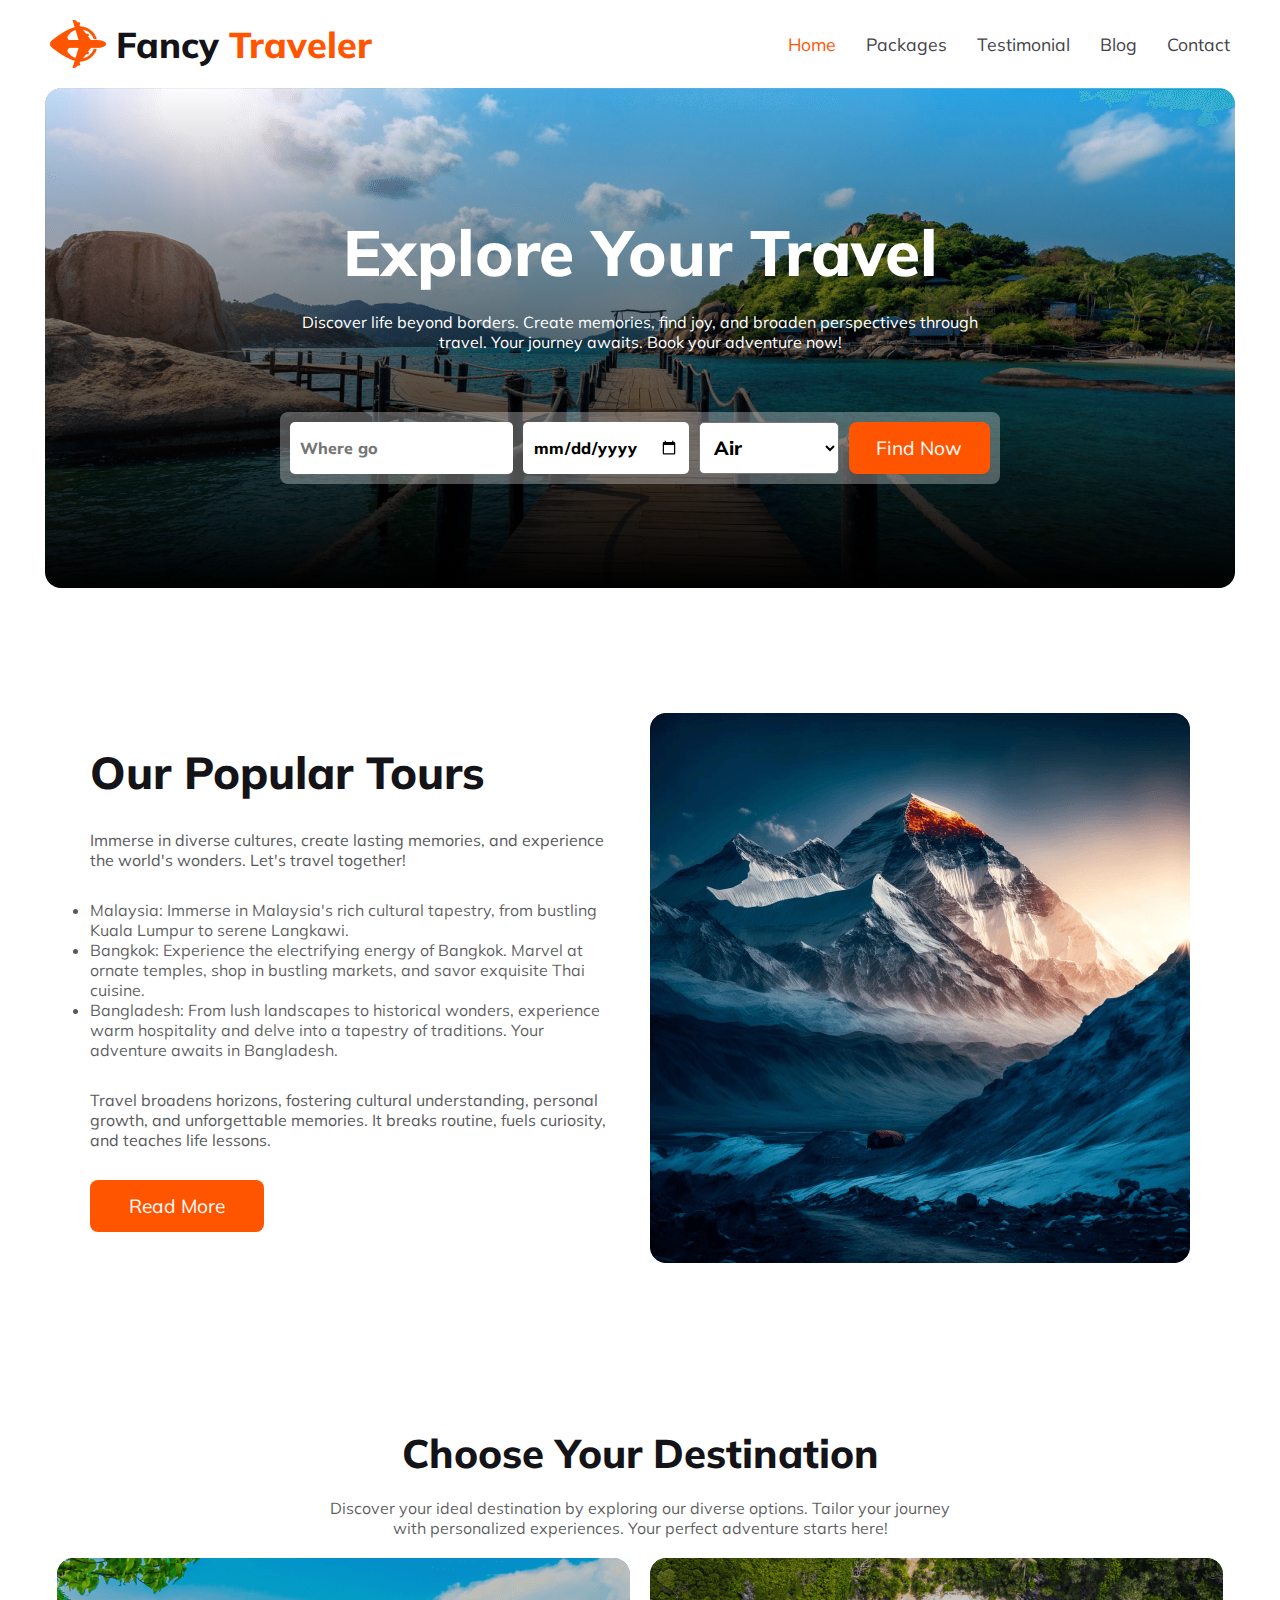
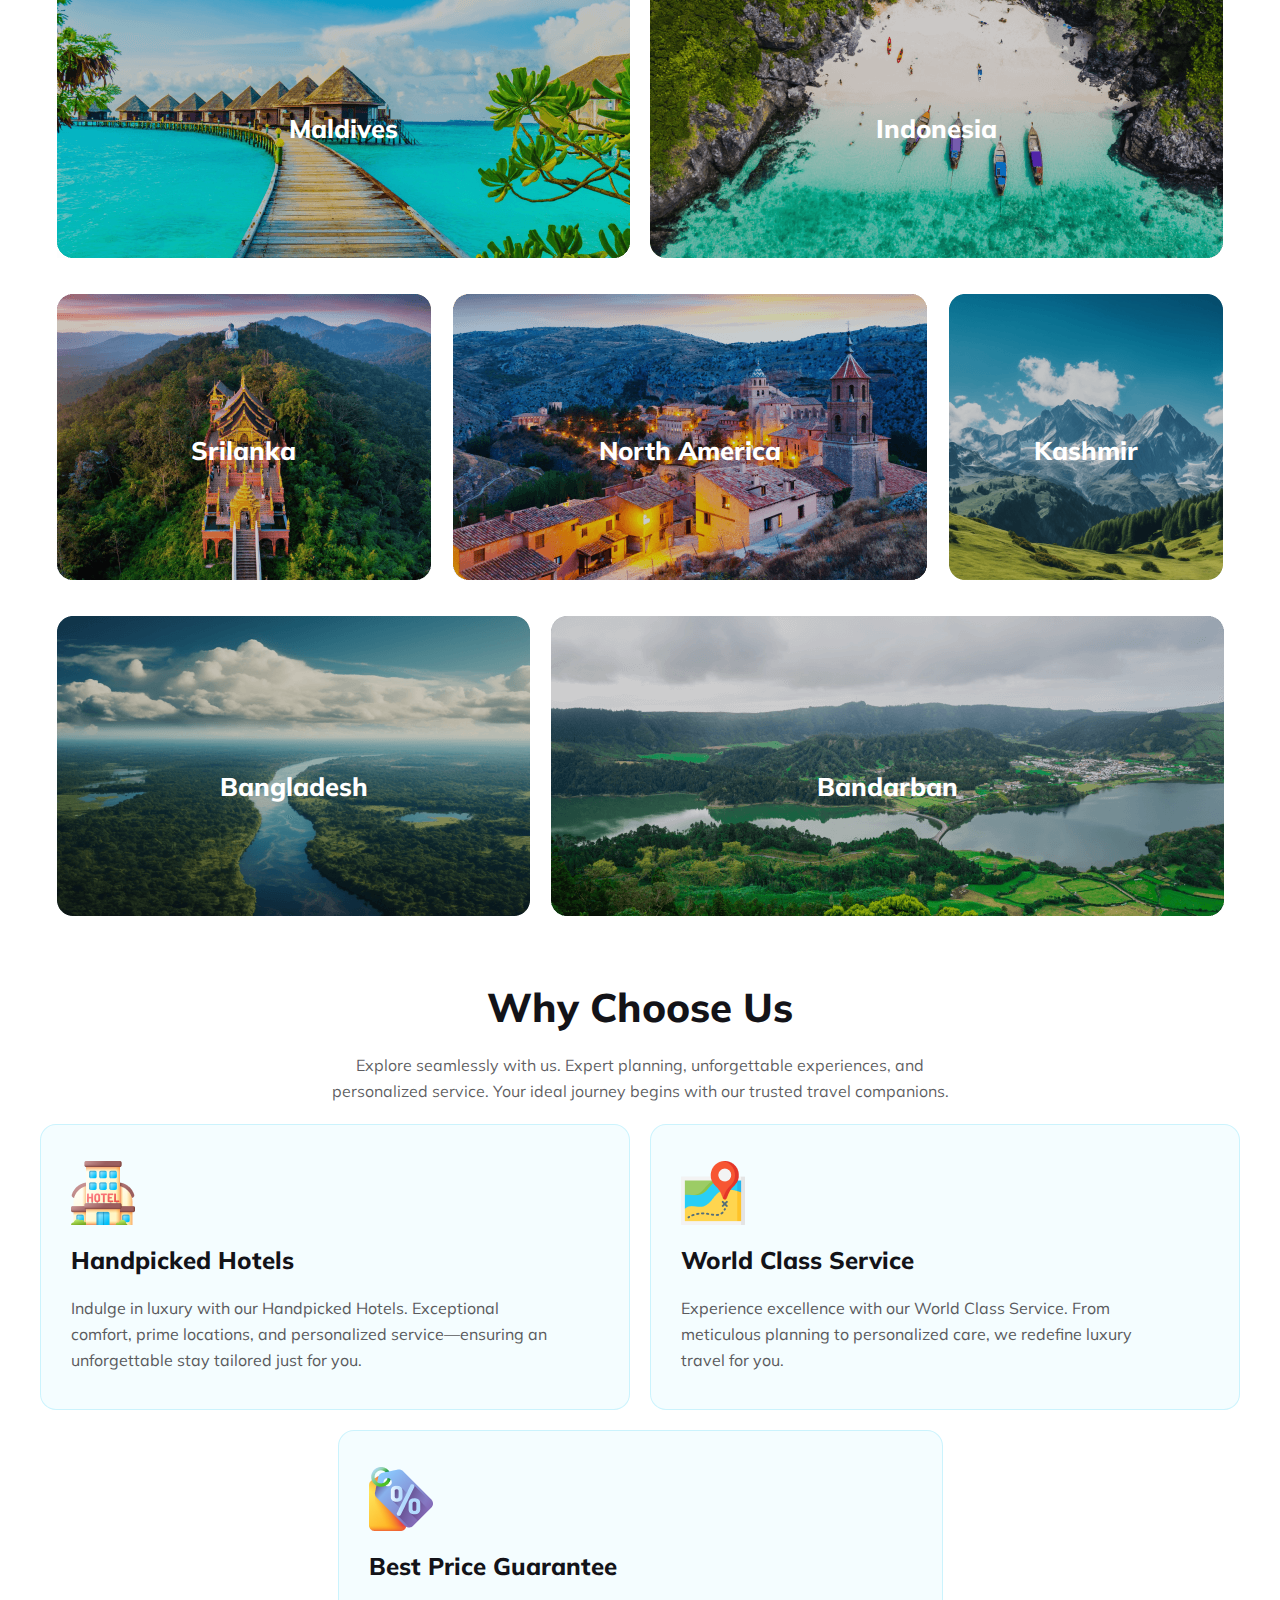
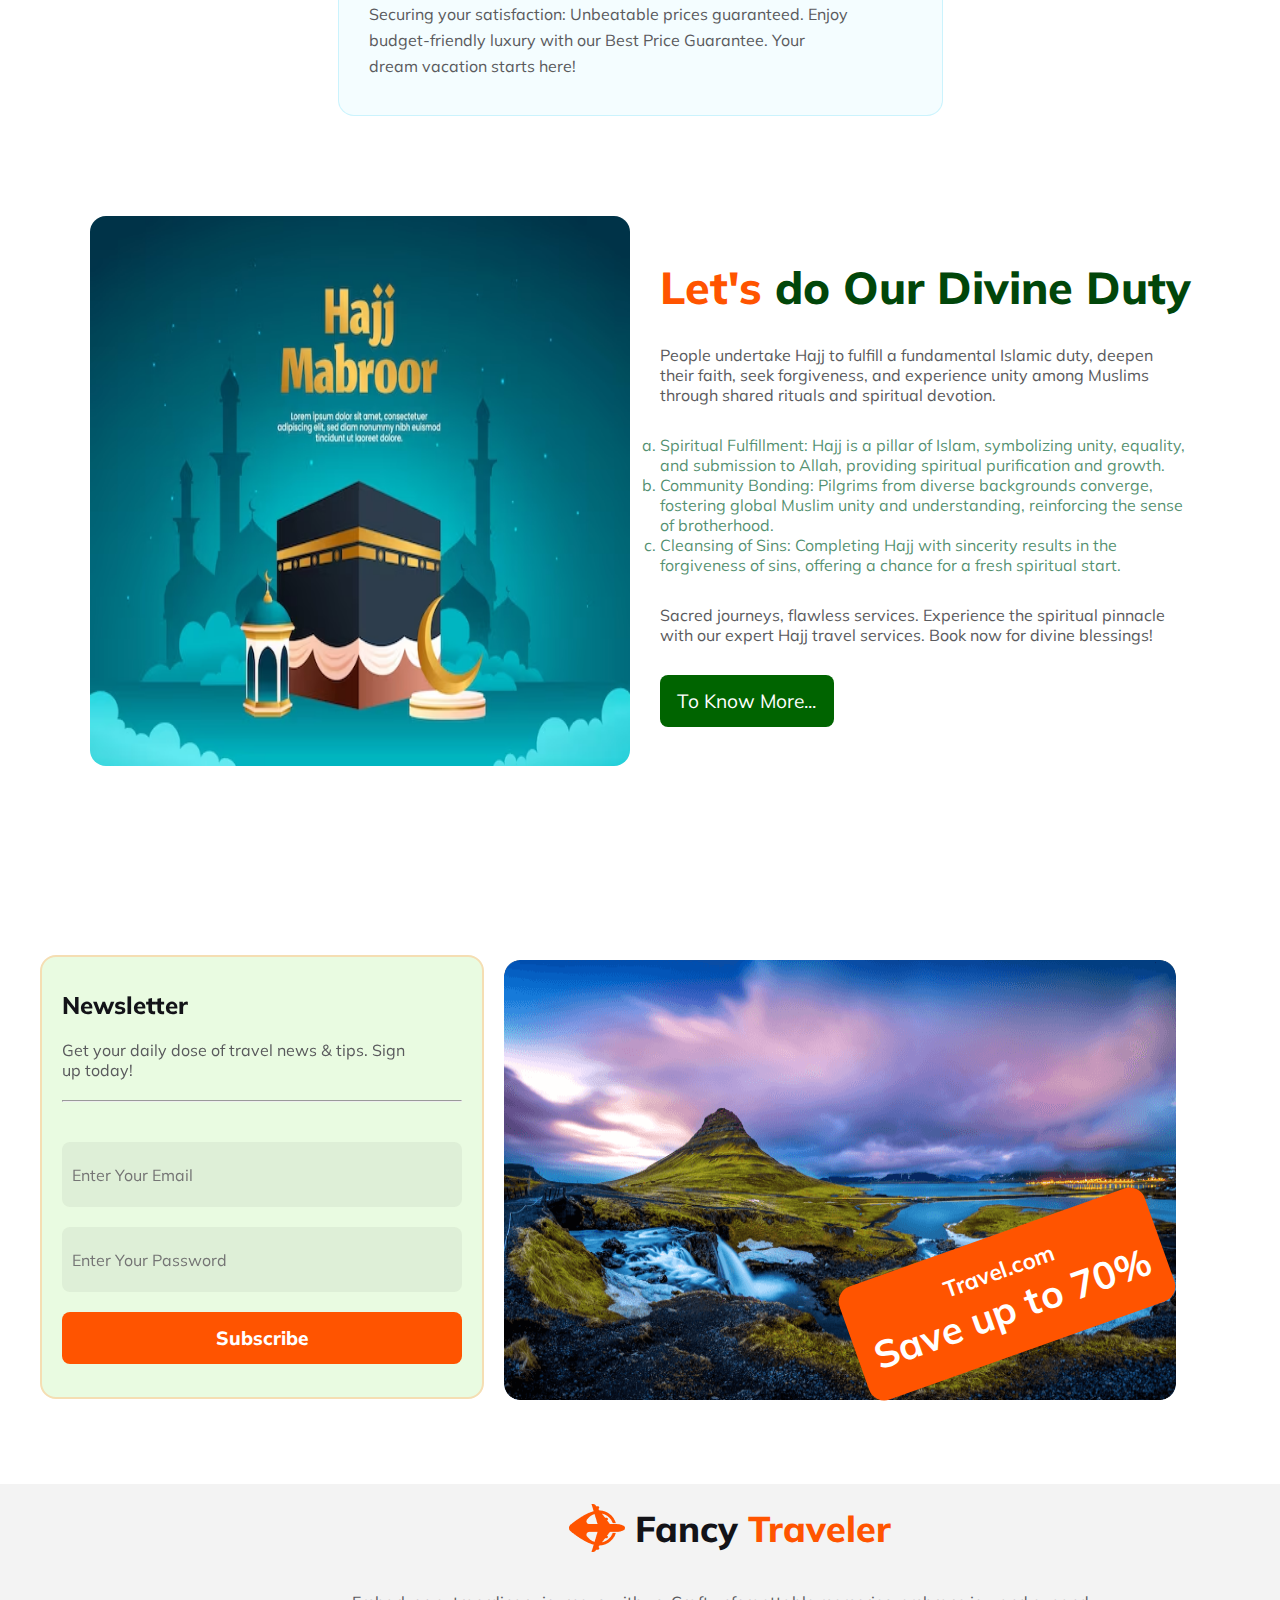
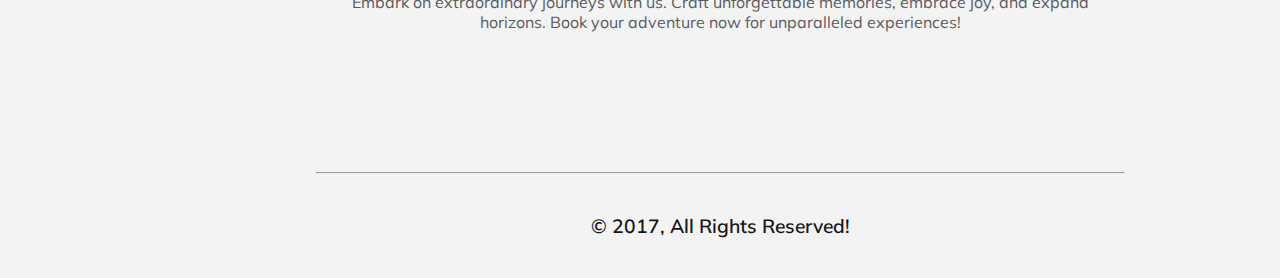
==== index.html @ 82f4ee10 "Final Error Solve commit" ====
<!DOCTYPE html>
<html lang="en">

<head>
    <meta charset="UTF-8">
    <meta name="viewport" content="width=device-width, initial-scale=1.0">
    <title>Fancy Traveler </title>
    <link rel="stylesheet" href="CSS/style.css">
    <link rel="stylesheet" href="CSS/responsive.css">
    <link rel="stylesheet" href="https://cdnjs.cloudflare.com/ajax/libs/font-awesome/6.5.1/css/all.min.css"
        integrity="sha512-DTOQO9RWCH3ppGqcWaEA1BIZOC6xxalwEsw9c2QQeAIftl+Vegovlnee1c9QX4TctnWMn13TZye+giMm8e2LwA=="
        crossorigin="anonymous" referrerpolicy="no-referrer" />
</head>

<body>
    <header class="heading">
        <!-- Navigation section 'Start Here' -->
        <nav class="nav-bar">
            <div class="nav-title">
                <img src="Images/travel-logo-nav.png" class="logo">
                <p class="nav-text">Fancy <span style="color:#FF5400 ;">Traveler</span></p>
            </div>
            <div class="nav-anchor">
                <a href="" style="color: #FF5400;">Home</a>
                <a href="">Packages</a>
                <a href="">Testimonial</a>
                <a href="">Blog</a>
                <a href="">Contact</a>
            </div>
        </nav>
        <!-- Navigation section 'End Here' -->

        <!-- Header Banner Section 'Start Here' -->

        <section class="header-banner">
            <div class="header-banner-text">
                <h1 class="banner-heading">
                    Explore Your Travel
                </h1>
                <p class="banner-dis">
                    Discover life beyond borders. Create memories, find joy, and broaden perspectives through travel.
                    Your
                    journey awaits. Book your adventure now!
                </p>
                <form action="" class="head-form">
                    <input type="text" placeholder="Where go">
                    <input type="date" placeholder="When">
                    <select aria-placeholder="Select Type" class="select">
                        <option value="Air">Air</option>
                        <option value="Metro"> Metro</option>
                        <option value="Bus">Bus</option>
                        <option value="Private Car">Private Car</option>
                        <option value="Bike">Bike</option>
                    </select>
                    <button class="btn-primary">
                        <i class="fa fa-magnifying-glass"></i>
                        Find Now
                    </button>
                </form>
            </div>
        </section>
    </header>
    <!-- Header Banner Section 'End Here' -->

    <!-- Main  Section 'Start Here' -->
    <main>
        <!-- Section 01 code 'Start Here' -->

        <section class="section1">
            <div class="sec1-text">
                <h1 class="sce1-heading">
                    Our Popular Tours
                </h1>
                <p class="sec1-p">
                    Immerse in diverse cultures, create lasting memories, and experience the world's wonders. Let's
                    travel together!
                </p>
                <ul class="sec1-ul">
                    <li>Malaysia:
                        Immerse in Malaysia's rich cultural tapestry, from bustling Kuala Lumpur to serene Langkawi.
                    </li>
                    <li>Bangkok:
                        Experience the electrifying energy of Bangkok. Marvel at ornate temples, shop in bustling
                        markets, and savor exquisite Thai cuisine. </li>
                    <li>Bangladesh:
                        From lush landscapes to historical wonders, experience warm hospitality and delve into a
                        tapestry of traditions. Your adventure awaits in Bangladesh.</li>
                </ul>
                <p class="sec1-p">
                    Travel broadens horizons, fostering cultural understanding, personal growth, and unforgettable
                    memories. It breaks routine, fuels curiosity, and teaches life lessons.
                </p>
                <button class="btn-primary btn-two">
                    Read More
                </button>

            </div>
            <div class="sce1-img">
                <img src="Images/popular-tours.png" alt="" class="hill">
            </div>
        </section>
        <!-- Section 01 code 'End Here' -->

        <!-- Section 02 Choose your Destination code 'Start Here' -->
<section class="sec2-container">
    <div class="sec2-text">
<h1 class="sec2-head">
    Choose Your Destination
</h1>
<p class="sec2-p">
    Discover your ideal destination by exploring our diverse options. Tailor your journey with personalized experiences. Your perfect adventure starts here!
</p>
    </div>
    <div class="sec2-img">
<div class="img-bg1">
        <img src="Images/Maldivs.png" alt="">
        <p class="p-text">
            Maldives
        </p>
</div>
<div class="img-bg2">
        <img src="Images/Indonasia.png" alt="">
        <p class="p-text">
            Indonesia
        </p>
</div>
<div class="img-bg3">
        <img src="Images/Srilanka.png" alt="">
        <p class="p-text">
            Srilanka
        </p>
</div>
<div class="img-bg4">
        <img src="Images/Nort-america.png" alt="">
        <p class="p-text">
            North America
        </p>
</div>
<div class="img-bg5">
        <img src="Images/Kasmir.png" alt="">
        <p class="p-text">
            Kashmir
        </p>
</div>
<div class="img-bg6">
        <img src="Images/Bangladesh.png" alt="">
        <p class="p-text">
            Bangladesh
        </p>
</div>
<div class="img-bg7">
        <img src="Images/Bandarban.png" alt="">
        <p class="p-text">
            Bandarban
        </p>
</div>
    </div>
</section>

        <!-- Section 03 code 'Start Here' -->
        <section class="ch-container">
            <div class="ch-head">
                <h1 class="ch-heading">Why Choose Us</h1>
                <p class="ch-dis">Explore seamlessly with us. Expert planning, unforgettable experiences, and
                    personalized service. Your ideal journey begins with our trusted travel companions.</p>
            </div>
            <div class="ch-div2">
                <div class="ch-serve">
                    <img src="Images/hotel1.png" class="ch-img">
                    <h1 class="ch-heading">
                        Handpicked Hotels
                    </h1>
                    <p class="ch-p">
                        Indulge in luxury with our Handpicked Hotels. Exceptional comfort, prime locations, and
                        personalized service—ensuring an unforgettable stay tailored just for you.
                    </p>
                </div>
                <div class="ch-serve">
                    <img src="Images/map1.png" class="ch-img">
                    <h1 class="ch-heading">
                        World Class Service
                    </h1>
                    <p class="ch-p">
                        Experience excellence with our World Class Service. From meticulous planning to personalized
                        care, we redefine luxury travel for you.
                    </p>
                </div>
            </div>
            <div class="ch-div3">
                <div class="ch-serve">
                    <img src="Images/price-tag1.png" class="ch-img">
                    <h1 class="ch-heading">
                        Best Price Guarantee
                    </h1>
                    <p class="ch-p">
                        Securing your satisfaction: Unbeatable prices guaranteed. Enjoy budget-friendly luxury with our
                        Best Price Guarantee. Your dream vacation starts here!
                    </p>
                </div>
            </div>
        </section>
        <!-- Section 03 code 'End Here' -->

        <!-- Section My Own think code 'Start Here' -->
        <section class="section-haj">
            <div class="sce-haj-img">
                <img src="Images/hajj.avif" alt="" class="haj">
            </div>
            <div class="sec-haj-text">
                <h1 class="sce-haj-heading">
                    <Span style="color: #FF5400;">
                        Let's</Span>
                    do Our Divine Duty
                </h1>
                <p class="sec-haj-p">
                    People undertake Hajj to fulfill a fundamental Islamic duty, deepen their faith, seek forgiveness,
                    and experience unity among Muslims through shared rituals and spiritual devotion.
                </p>
                <ol class="sec-haj-ul" type="a">
                    <li>Spiritual Fulfillment: Hajj is a pillar of Islam, symbolizing unity, equality, and submission to
                        Allah, providing spiritual purification and growth.</li>
                    <li>Community Bonding: Pilgrims from diverse backgrounds converge, fostering global Muslim unity and
                        understanding, reinforcing the sense of brotherhood.</li>
                    <li> Cleansing of Sins: Completing Hajj with sincerity results in the forgiveness of sins, offering
                        a chance for a fresh spiritual start.</li>
                </ol>
                <p class="sec-haj-p">
                    Sacred journeys, flawless services. Experience the spiritual pinnacle with our expert Hajj travel
                    services. Book now for divine blessings!
                </p>
                <button class="btn-primary btn-haj">
                    To Know More...
                </button>
            </div>
        </section>
        <!-- Section My Own think 'End Here' -->

        <!-- Section 04-"Newsletter section" code 'Start Here' -->
        <section class="newsletter">
            <div class="news-text">
                <h1 class="nletter-heading">
                    Newsletter
                </h1>
                <p class="nletter-p">
                    Get your daily dose of travel news & tips. Sign up today!
                </p>
                <hr style="color: blueviolet;">
                <form action="" class="nl-form">
                    <input type="email" required placeholder="Enter Your Email">
                    <input type="password" required placeholder="Enter Your Password">
                    <button class="btn-primary btn-nl">
                        Subscribe
                    </button>
                </form>
            </div>
            <div class="news-img">
                <img src="Images/newslaetter-photo.png" class="img-news">
                <button class="btn-primary btn-img">
                    <h3>Travel.com</h3>
                    <h1>Save up to 70%</h1>
                </button>
            </div>
        </section>
        <!-- Section 04-"Newsletter section" code 'End Here' -->
    </main>

    <!-- Section 05-"Footer section" code 'Start Here' -->
    <footer class="foot-container">
        
        <div class="nav-title ft-nav">
            <img src="Images/travel-logo-nav.png" class="logo">
            <p class="nav-text">Fancy <span style="color:#FF5400 ;">Traveler</span></p>
        </div>
        <p class="f-text">
            Embark on extraordinary journeys with us. Craft unforgettable memories, embrace joy, and expand horizons.
            Book your adventure now for unparalleled experiences!
        </p>
        <div class="f-icon">
            <i class="fa-brands fa-twitter" style="color: black;"></i>
            <i class="fa-brands fa-square-facebook" style="color: rgb(69, 130, 243);"></i>

            <i class="fa-brands fa-square-instagram" style="color: rgb(253, 16, 253);"></i>
            <i class="fa-brands fa-github"></i>
        </div>
        <hr>
        <p class="copyright">&copy; 2017, All Rights Reserved!</p>
    </footer>
        <!-- Footer Section code 'End Here' -->
</body>
</html>
---- CSS/style.css ----
@import url("https://fonts.googleapis.com/css2?family=Mulish:ital,wght@0,200;0,300;0,400;0,500;0,600;0,700;0,800;0,900;1,300;1,400;1,600;1,700;1,800&display=swap");

/* Universal style uses */
* {
    font-family: "Mulish", sans-serif;
    margin: 0;
    padding: 0;
}

/* Nav section style start here */

.nav-bar {
    /* border: 2px solid; */
    width: 1220px;
    display: flex;
    justify-content: space-between;
    margin: 20px auto;
}

.nav-title {
    display: flex;
    align-items: center;
    gap: 10px;
    padding-left: 20px;
    color: #131318;
    font-size: 36px;
    font-weight: 800;
}

.nav-anchor a {
    text-decoration: none;
    color: var(--Dark-02, #424247);
    text-align: center;
    font-size: 1.1rem;
    font-weight: 400;
}

.nav-anchor {
    padding-right: 20px;
    display: flex;
    align-items: center;
    gap: 30px;
}

/* Header Banner style start here */

.header-banner {
    /* border: 2px solid; */
    margin: 0 auto;
    width: 100%;
    width: 1190px;
    height: 500px;
    background-image: linear-gradient(to top, black, transparent), url('../Images/header-banner.png');
    background-repeat: no-repeat;
    background-repeat: cover;
    border-radius: 16px;
    display: flex;
    flex-direction: column;
    justify-content: center;
    /* align-content: center; */
    text-align: center;
}

.banner-heading {
    color: #FFF;
    font-size: 4rem;
    font-weight: 800;
    margin: 20px auto;
}

.banner-dis {
    width: 676px;
    color: #FFF;
    /* text-align: center; */
    font-size: 1rem;
    font-weight: 400;
    margin: 20px auto 60px auto;
}

.head-form {
    width: 700px;
    margin: 0 auto;
    padding: 10px;
    display: flex;
    justify-content: center;
    border-radius: 8px;
    background: rgba(255, 255, 255, 0.30);
}

.head-form input {
    margin-right: 10px;
    padding: 10px;
    border: none;
    border-radius: 5px;
    font-size: 1rem;
    font-weight: 800;
}

.select {
    width: 174px;
    height: 52px;
    border-radius: 5px;
    background: #FFF;
    margin-right: 10px;
    font-size: 1.2rem;
    font-weight: 800;
    padding-left: 10px;
}

.btn-primary {
    color: #FFF;
    width: 174px;
    height: 52px;
    border: none;
    border-radius: 8px;
    background: #FF5400;
    padding: 10px;
    font-size: 1.2rem;
    transition: transform(s);
}

.btn-primary:hover {
    transform: translateY(-20px) scale(1.2);
    z-index: 1.2;
}

/* Section 1 style start here */
.section1 {
    margin: 100px auto;
    width: 1200px;
    height: 600px;
    display: flex;
    justify-content: center;
    align-items: center;
    gap: 30px;
}

.sce1-heading {
    color: #131318;
    text-align: left;
    font-size: 2.8rem;
    font-weight: 800;
    margin-bottom: 30px;
}

.sec1-p {
    width: 530px;
    color: #5A5A5D;
    font-size: 1rem;
    font-weight: 400;
    margin: 30px 0;
}

.sec1-text>ul>li {
    width: 525px;
    color: rgba(19, 19, 24, 0.70);
    font-size: 1rem;
    font-weight: 400;
    margin-bottom: 30px 0px;
}

.sce1-img {
    max-width: 50%;
    width: 540px;
    height: 550px;
    border-radius: 16px;
}

/* Section two style start here */
.sec2-container {
    margin: 30px auto;
    width: 1200px;
    /* height: 1200px; */
    display: flex;
    flex-direction: column;
    text-align: center;
    align-items: center;
}

.sec2-text {
    text-align: center;
    margin: 20px auto;
}

.sec2-text .sec2-head {
    color: #131318;
    /* text-align: center; */
    font-size: 2.5rem;
    font-weight: 800;
    margin: 20px auto;
}

.sec2-text .sec2-p {
    width: 643px;
    color: rgba(19, 19, 24, 0.70);
    font-size: 1rem;
    font-weight: 400;
}

/* grid application */
.img-bg1 {
    border-radius: 16px;
    grid-area: md;
}

.img-bg2 {
    border-radius: 16px;
    grid-area: in;
}

.img-bg3 {
    border-radius: 16px;
    grid-area: sk;
}

.img-bg4 {
    border-radius: 16px;
    grid-area: nam;
}

.img-bg5 {
    border-radius: 16px;
    grid-area: kmir;
}

.img-bg6 {
    border-radius: 16px;
    grid-area: bd;
}

.img-bg7 {
    border-radius: 16px;
    grid-area: bbon;
}

.sec2-img {
    display: grid;
    gap: 0px 20px;
    grid-template-areas:
        "md md md md md md in in in in in in"
        "sk sk sk sk nam nam nam nam nam kmir kmir kmir"
        "bd bd bd bd bd bbon bbon bbon bbon bbon bbon bbon"
    ;
}

.p-text {
    color: #FFF;
    font-size: 1.6rem;
    font-weight: 800;
    position: relative;
    top: -150px;
}

/* Section 3 style start here */

.ch-container {
    /* border: 2px solid; */
    width: 1200px;
    margin: 10px auto;
    display: block;
    /* text-align: center; */
}

.ch-head {
    text-align: center;
}

.ch-head .ch-heading {
    color: #131318;
    font-size: 2.5rem;
    font-weight: 800;
}

.ch-head .ch-dis {
    /* border: 1px solid; */
    margin: 20px auto;
    width: 643px;
    color: rgba(19, 19, 24, 0.70);
    font-size: 1rem;
    font-weight: 400;
    line-height: 26px;
    /* 162.5% */
}

.ch-serve {
    width: 573px;
    height: 284px;
    border-radius: 16px;
    border: 1px solid rgba(41, 206, 246, 0.20);
    background: rgba(41, 206, 246, 0.05);
    display: flex;
    flex-direction: column;
    justify-content: center;
    padding-left: 30px;
}

/* box design */
.ch-img {
    width: 64px;
    height: 64px;
    /* padding-left: 20px; */
    margin-bottom: 20px;
}

.ch-heading {
    color: #131318;
    font-size: 1.5rem;
    font-weight: 800;
    /* padding-left: 20px; */
    margin-bottom: 20px;
}

.ch-p {
    width: 486px;
    color: #5A5A5D;
    font-size: 1rem;
    font-weight: 400;
    line-height: 26px;
    /* 162.5% */
    /* padding-left: 20px; */
}

.ch-div2 {
    display: flex;
    justify-content: space-evenly;
    gap: 20px;
}

.ch-div3 {
    display: flex;
    justify-content: center;
    margin-top: 20px;
}

/* Section Hajj style Start here*/

.section-haj {
    margin: 100px auto;
    width: 1200px;
    display: flex;
    justify-content: center;
    align-items: center;
    gap: 30px;
}

.sce-haj-heading {
    color: #01460a;
    text-align: left;
    font-size: 2.8rem;
    font-weight: 800;
    margin-bottom: 30px;
}

.sec-haj-p {
    width: 530px;
    color: #5A5A5D;
    font-size: 1rem;
    font-weight: 400;
    margin: 30px 0;
}

.sec-haj-text>ol>li {
    width: 525px;
    color: rgba(5, 95, 50, 0.7);
    font-size: 1rem;
    font-weight: 400;
    margin-bottom: 30px 0px;
}

.sce-haj-img .haj {
    max-width: 100%;
    width: 540px;
    height: 550px;
    border-radius: 16px;
}

.btn-haj {
    background-color: darkgreen;
}

/* Newsletter Section style start here */

.newsletter {
    /* border: 2px solid; */
    width: 1200px;
    margin: 0 auto;
    display: flex;
    justify-content: center;
    align-items: center;
    gap: 20px;
}

.news-text {
    width: 500px;
    height: 400px;
    display: flex;
    flex-direction: column;
    justify-content: center;
    border-radius: 16px;
    border: 2px solid wheat;
    background: rgba(227, 250, 217, 0.8);
    backdrop-filter: blur(2.5px);
    gap: 20px;
    padding: 20px;
}

.nletter-heading {
    color: #131318;
    font-size: 1.5rem;
    font-weight: 800;
}

.nletter-p {
    width: 350px;
    color: #5A5A5D;
    font-size: 1rem;
    font-weight: 400;
}

.nl-form input {
    display: flex;
    flex-direction: column;
    width: 380px;
    height: 45px;
    border: none;
    border-radius: 8px;
    background: rgba(19, 19, 24, 0.05);
    font-size: 1rem;
    padding: 10px;
    margin-top: 20px;
}

.btn-nl {
    margin-top: 20px;
    width: 400px;
    height: 52px;
    border-radius: 8px;
    background: #FF5400;
    font-weight: 800;
}

.img-news {
    width: 672px;
    height: 440px;
    border-radius: 16px;
    margin-top: 50px;
    position: relative;
    top: 40px;
}

.btn-img {
    width: 324px;
    height: 120px;
    color: #FFF;
    font-style: normal;
    font-weight: 800;
    border-radius: 16px;
    transform: rotate(-19.628deg);
    position: relative;
    left: 341px;
    bottom: 130px;
}

/* Footer section style start here */

.foot-container {
    width: 1440px;
    /* height: 502px; */
    background: rgba(19, 19, 24, 0.05);
    margin: 0 auto;
    /* display: flex;
    flex-direction: column;
    justify-content: center;
    align-items: center; */
    display: grid;
    justify-content: center;
    align-content: center;
}

.ft-nav {
    margin: 20px auto;
}

.f-text {
    width: 769px;
    color: #5A5A5D;
    text-align: center;
    font-size: 1rem;
    font-weight: 400;
    margin: 20px;
}

.f-icon {
    margin: 40px auto;
    width: 200px;
    height: 40px;
    display: flex;
    gap: 20px;
    /* justify-content: center; */
}

.f-icon>i {
    width: 100px;
    height: 100px;
    cursor: pointer;
}

.copyright {
    margin: 40px auto;
    color: #131318;
    font-size: 1.2rem;
    font-weight: 600;
}
---- CSS/responsive.css ----
/* Nav bar responsive for Mobile Device */

@media screen and (max-width: 600px) {
    .nav-bar {
        width: 90%;
        flex-direction: column;
        align-items: center;
        gap: 10px;
    }

    .nav-anchor {
        display: grid;
        grid-template-columns: repeat(3, 1fr);
    }
}

@media screen and (max-width: 600px) {
    .header-banner {
        width: 90%;
        flex-direction: column;
    }

    .banner-heading {
        font-size: 2rem;
        font-weight: 800;
        margin: 20px auto;
    }

    .banner-dis {
        width: 350px;
    }

    .head-form {
        max-width: 80%;
        flex-direction: column;
        justify-content: space-evenly;
        align-items: center;
    }

    .select {
        width: 268px;
        height: 38px;
        margin-bottom: 20px;

    }

    .head-form input {
        width: 80%;
        margin-bottom: 20px;
    }

    .btn-primary {
        width: 268px;
        height: 50px;
        margin-left: -10px;
    }
}

@media screen and (max-width: 600px) {
    .section1 {
        width: 80%;
        height: 100%;
        flex-direction: column;
        justify-content: center;
        align-items: center;
        gap: 30px;
        margin-bottom: -110px;
    }

    .sce1-heading {
        text-align: left;
        font-size: 1.8rem;
    }

    .sec1-p {
        width: 350px;
    }

    .sec1-text>ul>li {
        width: 350px;
    }

    .sce1-img img {
        position: relative;
        left: -90px;
        width: 350px;
        height: 350px;
        margin: 0px auto;
    }

    .btn-two {
        width: 150px;
        height: 50px;
        margin-left: 10px;
    }
}

/* Grid section (2) mobile responsive */

@media screen and (max-width: 600px) {
    .sec2-container {
        width: 100%;
        text-align: center;
        margin-top: -150px; 
    }

    .sec2-text .sec2-head {
        font-size: 1.5rem;
        font-weight: 800;
        margin: 20px auto;
        text-align: center;
    }

    .sec2-text .sec2-p {
        width: 310px;
    }

    .sec2-img {
        gap: 10px;
        grid-template-areas:
            "md"
            "in"
            "sk"
            "nam"
            "kmir"
            "bd"
            "bbon"
        ;
    }

    .sec2-img img {
        width: 335px;
        height: 176px;
    }
    .p-text {
        top: -110px;
    }

}



/* choose section (3) mobile responsive */

@media screen and (max-width: 600px) {

    .ch-container {
        margin-top: 0;
        width: 90%;
        /* margin-bottom: 130px; */
    }

    .ch-heading {
        font-size: 1.5rem;
    }

    .ch-head .ch-dis {
        width: 350px;
    }

    .ch-serve {
        width: 335px;
        height: 289px;
    }

    .ch-p {
        width: 300px;
    }

    .ch-div2 {
        flex-direction: column;
        margin-left: 10px;
    }
}

/* Hajj section mobile view style */

@media screen and (max-width: 600px) {
    .section-haj {
        width: 100%;
        flex-direction: column;
    }

    .sce-haj-img .haj {
        width: 335px;
        height: 342px;
        border-radius: 16px;
    }

    .sce-haj-heading {
        font-size: 1.5rem;
    }

    .sec-haj-p {
        width: 350px;
        color: #5A5A5D;
        font-size: 1rem;
        font-weight: 400;
        margin: 30px 0;
    }

    .sec-haj-text>ol>li {
        width: 325px;
        margin-bottom: 30px 0px;
    }

    .btn-haj {
        width: 255px;
        height: 52px;
        margin-left: 40px;
    }
}

/* Newsletter section Mobile Responsive */

@media screen and (max-width: 600px) {
    .newsletter {
        width: 90%;
        flex-direction: column;
        margin-top: -100px;
    }

    .news-text {
        margin-top: 80px;
        width: 90%;
    }

    .nl-form input {
        width: 288px;
        height: 52px;
        margin: 16px auto;
    }

    .btn-nl {
        width: 300px;
        height: 60px;
        margin-left: 22px;
    }

    .img-news {
        width: 100%;
        margin: 0px;
    }

    .btn-img {
        width: 284px;
        height: 100px;
        position: relative;
        left: 110px;
        bottom: 105px;
    }
}

/* footer responsive layout style */

@media screen and (max-width: 600px) {
    .foot-container {
        width: 100%;
    }

    .f-text {
        width: 300px;
    }
}
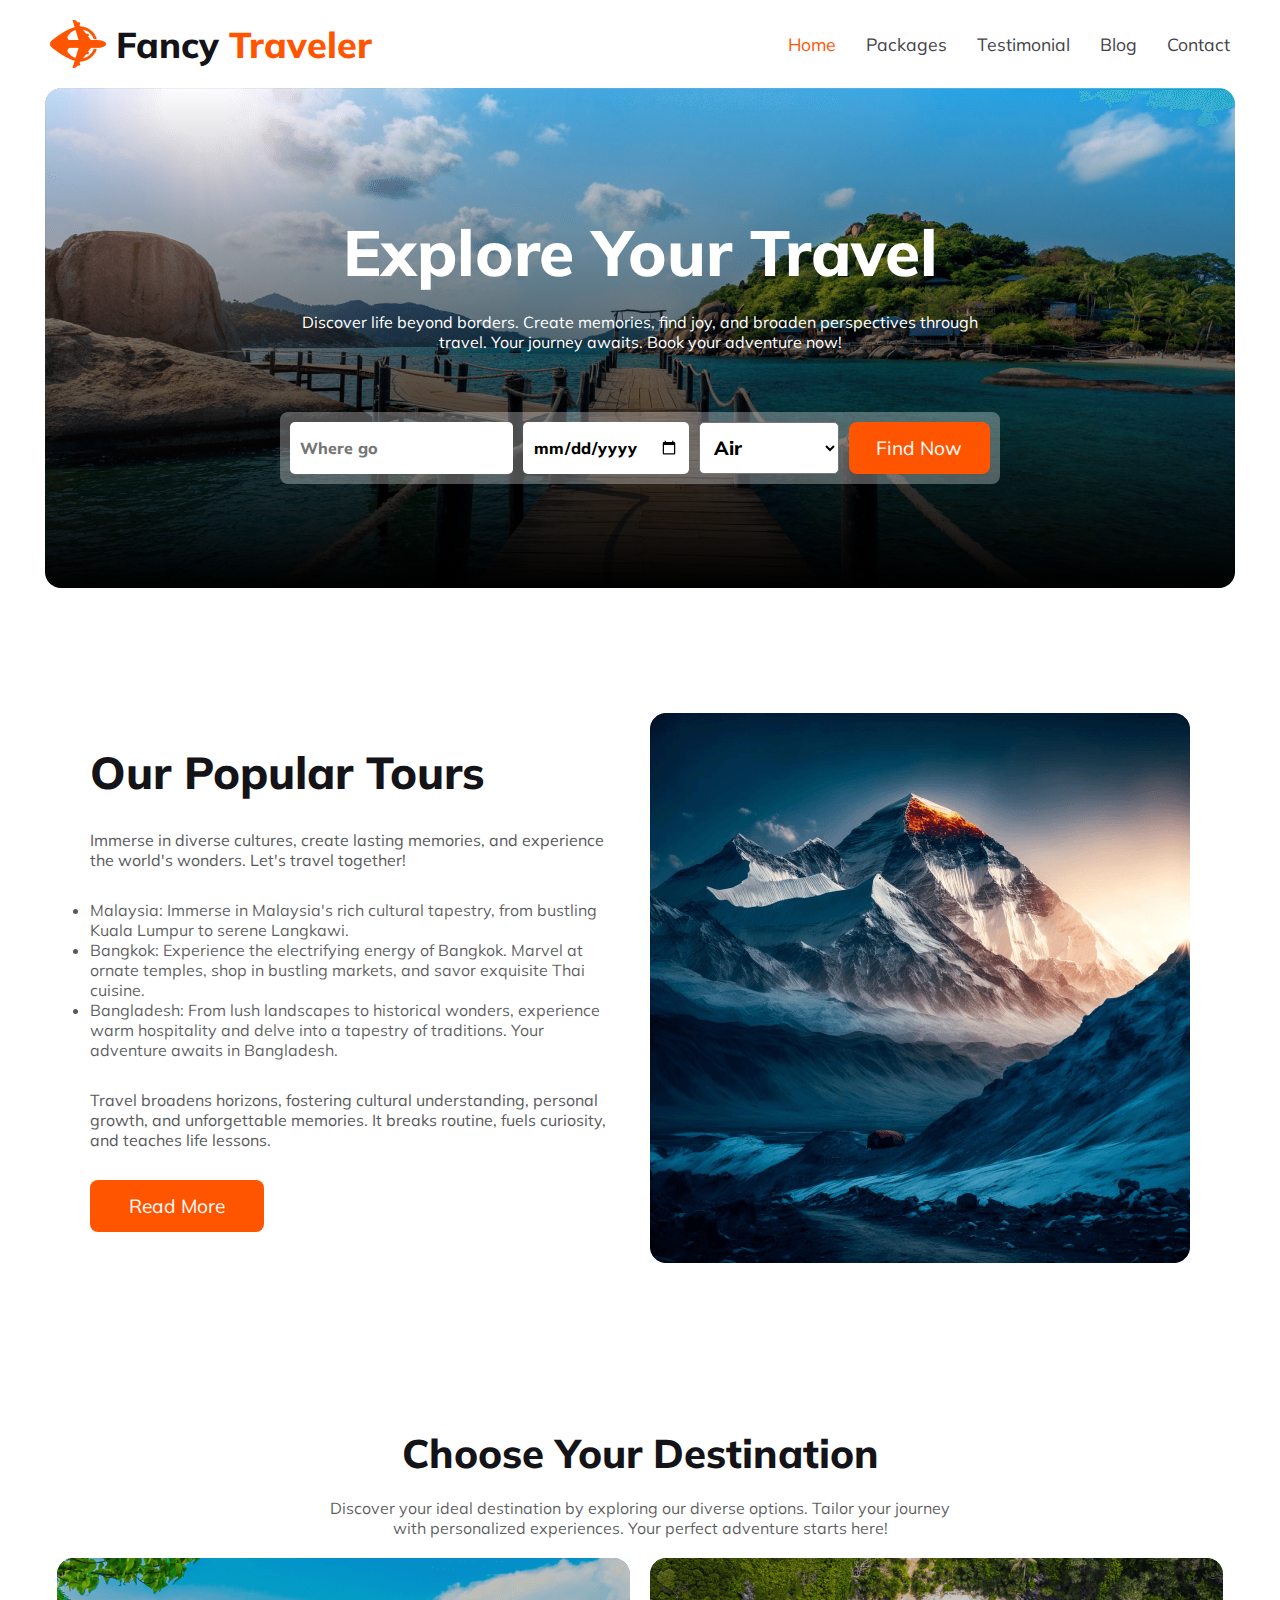
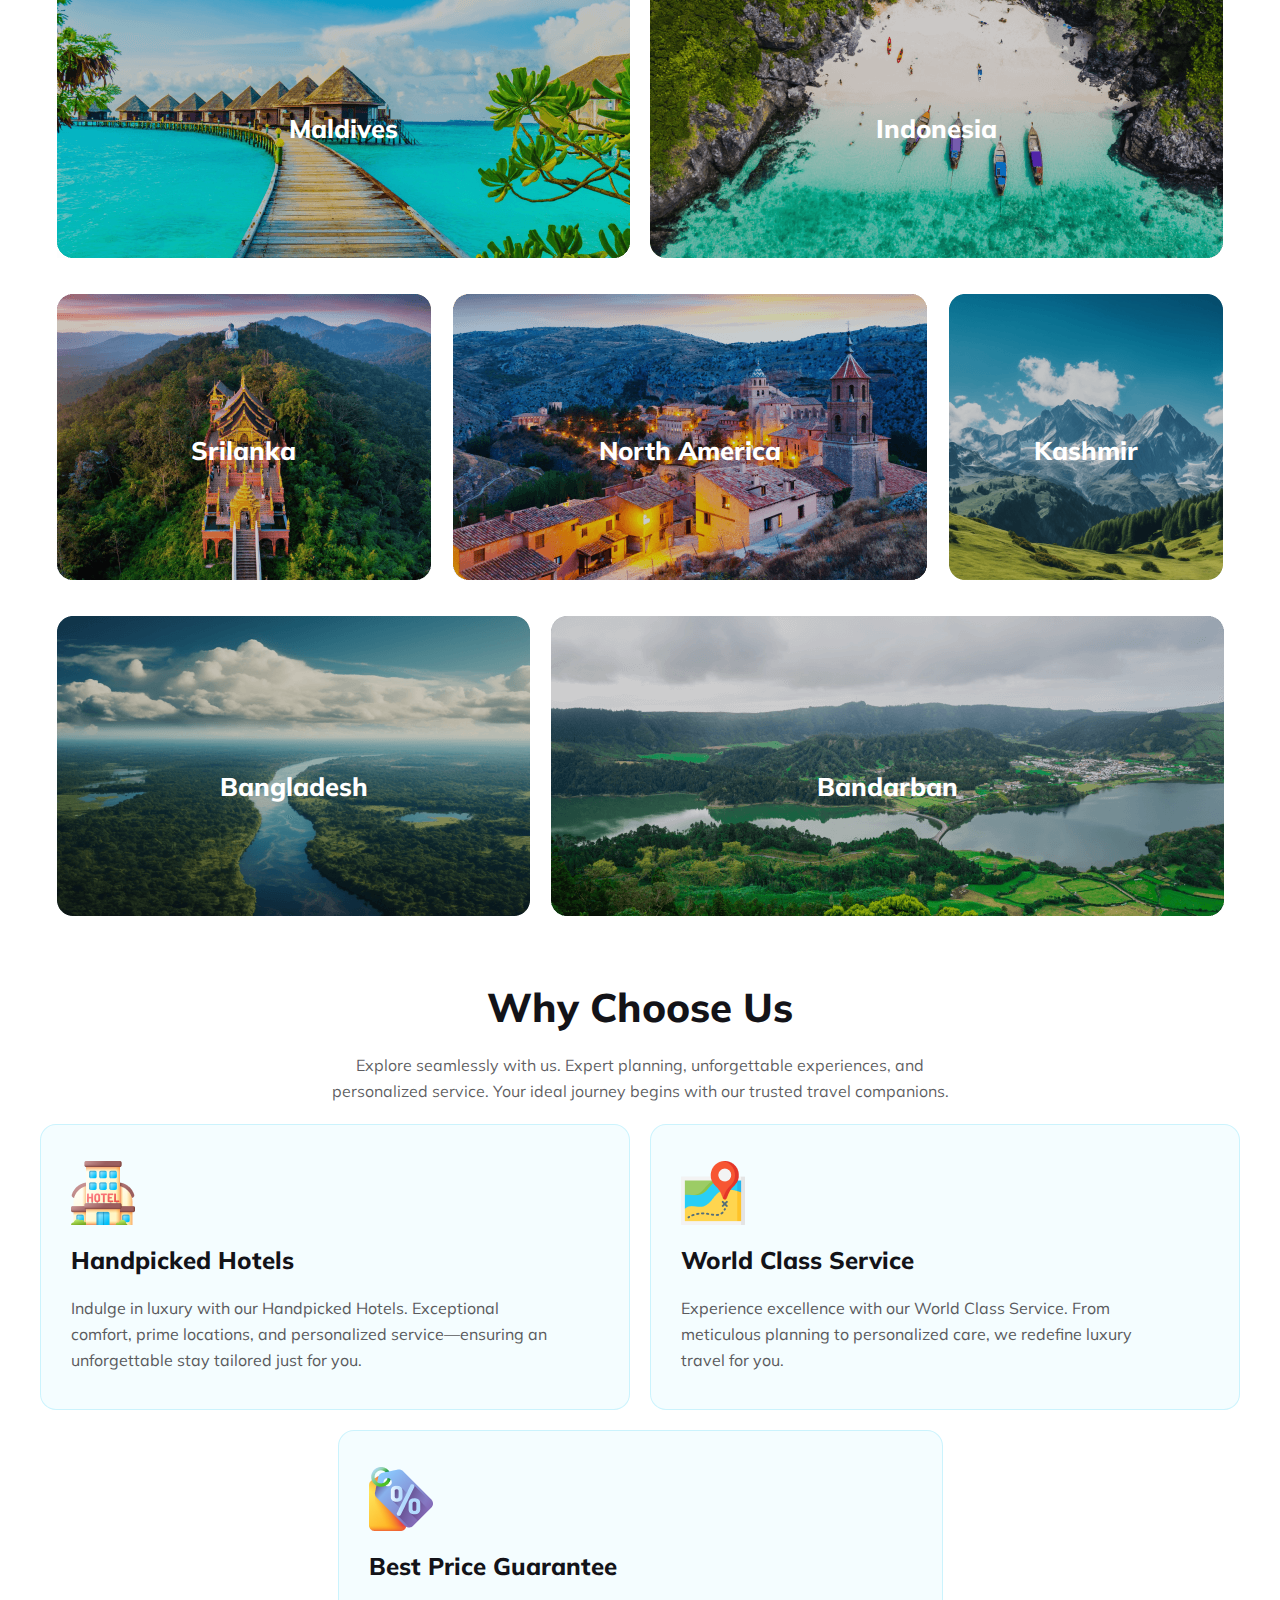
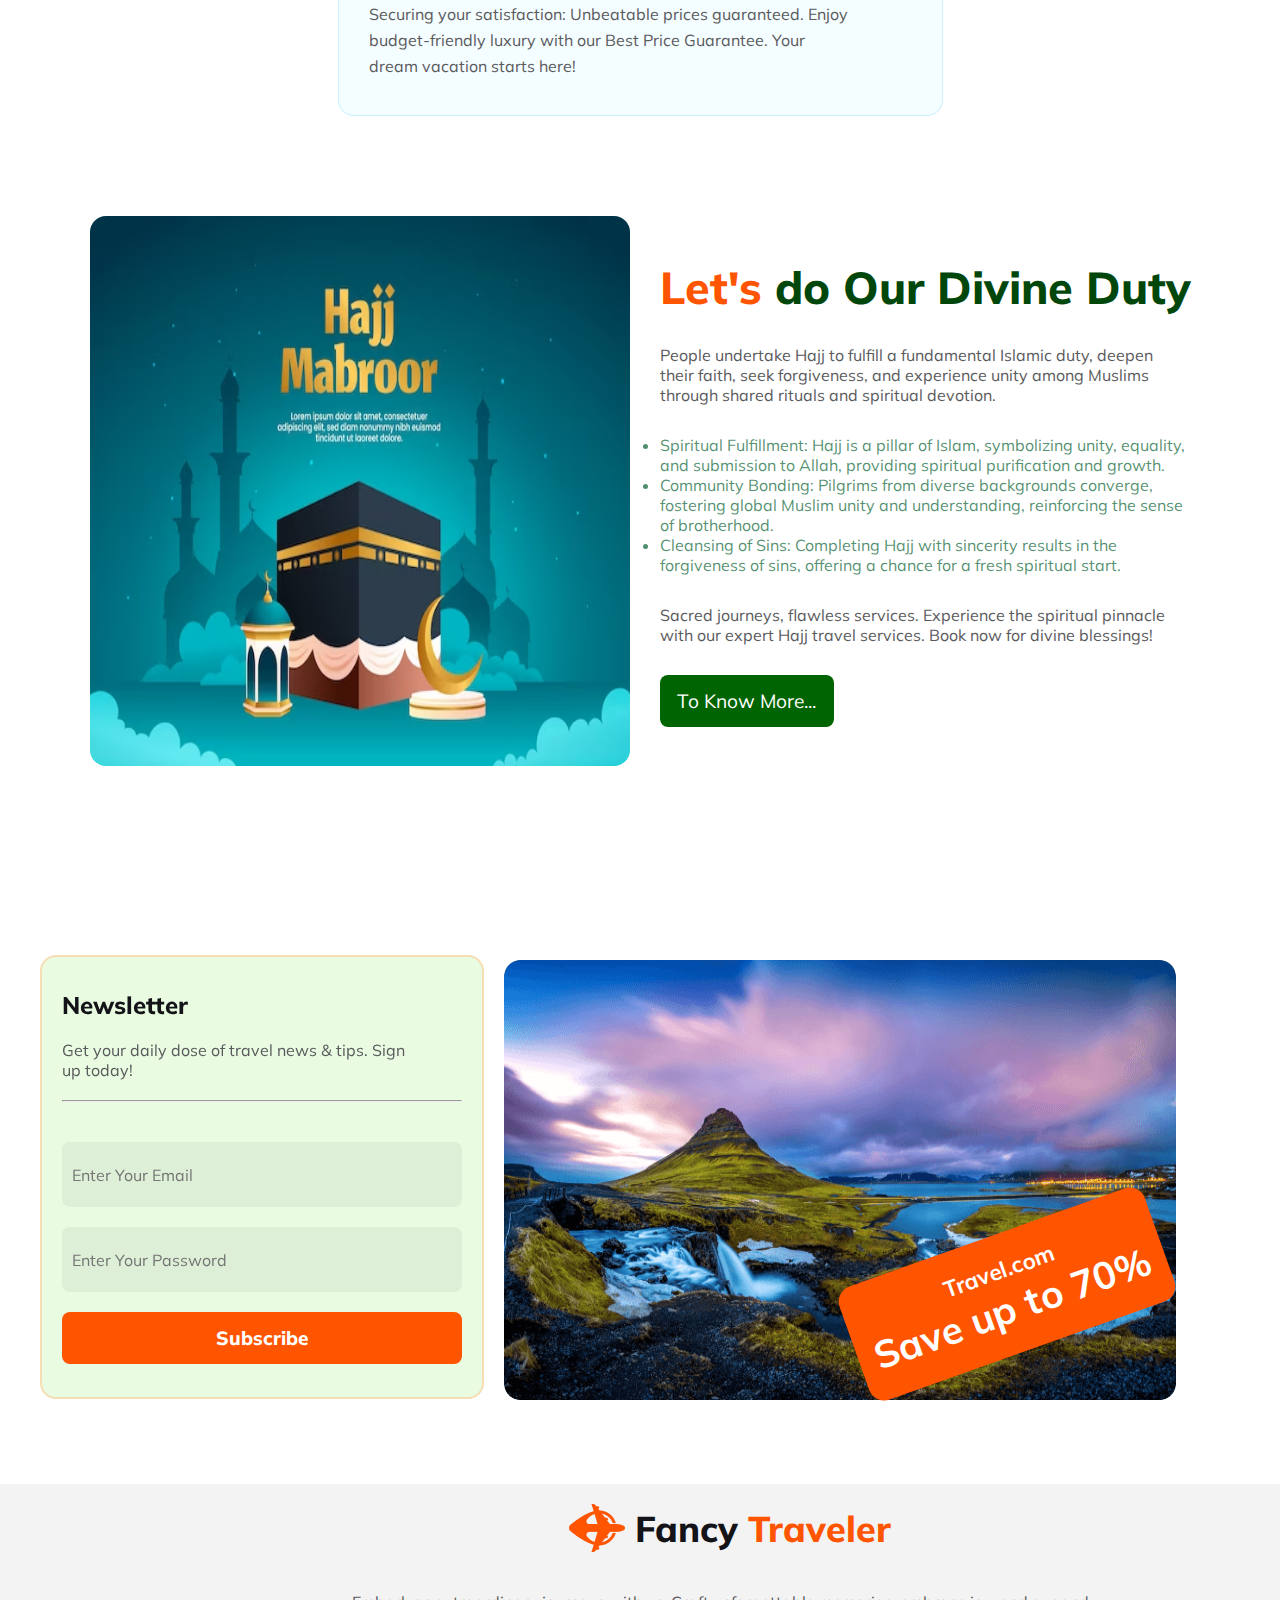
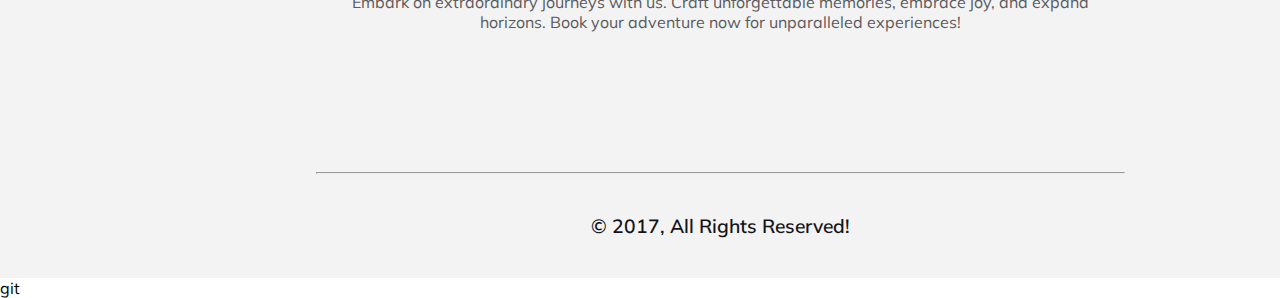
==== commit 8cc32ea4: "error solve 2" ====
--- a/index.html
+++ b/index.html
@@ -216,14 +216,14 @@
                     People undertake Hajj to fulfill a fundamental Islamic duty, deepen their faith, seek forgiveness,
                     and experience unity among Muslims through shared rituals and spiritual devotion.
                 </p>
-                <ol class="sec-haj-ul" type="a">
+                <ul class="sec-haj-ul">
                     <li>Spiritual Fulfillment: Hajj is a pillar of Islam, symbolizing unity, equality, and submission to
                         Allah, providing spiritual purification and growth.</li>
                     <li>Community Bonding: Pilgrims from diverse backgrounds converge, fostering global Muslim unity and
                         understanding, reinforcing the sense of brotherhood.</li>
                     <li> Cleansing of Sins: Completing Hajj with sincerity results in the forgiveness of sins, offering
                         a chance for a fresh spiritual start.</li>
-                </ol>
+                </ul>
                 <p class="sec-haj-p">
                     Sacred journeys, flawless services. Experience the spiritual pinnacle with our expert Hajj travel
                     services. Book now for divine blessings!
@@ -288,4 +288,4 @@
         <!-- Footer Section code 'End Here' -->
 </body>
 </html>
-
+git
--- a/CSS/style.css
+++ b/CSS/style.css
@@ -359,7 +359,7 @@
     margin: 30px 0;
 }
 
-.sec-haj-text>ol>li {
+.sec-haj-text>ul>li {
     width: 525px;
     color: rgba(5, 95, 50, 0.7);
     font-size: 1rem;
--- a/CSS/responsive.css
+++ b/CSS/responsive.css
@@ -159,8 +159,8 @@
     }
 
     .ch-serve {
-        width: 335px;
-        height: 289px;
+        width: 300px;
+        height: 290px;
     }
 
     .ch-p {
@@ -182,32 +182,34 @@
     }
 
     .sce-haj-img .haj {
-        width: 335px;
+        width: 350px;
         height: 342px;
         border-radius: 16px;
     }
 
     .sce-haj-heading {
         font-size: 1.5rem;
+        text-align: center;
     }
 
     .sec-haj-p {
-        width: 350px;
+        width: 300px;
         color: #5A5A5D;
         font-size: 1rem;
         font-weight: 400;
         margin: 30px 0;
     }
 
-    .sec-haj-text>ol>li {
-        width: 325px;
+    .sec-haj-text>ul>li {
+        width: 300px;
+        margin: 0 auto;
         margin-bottom: 30px 0px;
     }
 
     .btn-haj {
         width: 255px;
         height: 52px;
-        margin-left: 40px;
+        margin: 0 auto;
     }
 }
 
@@ -215,7 +217,7 @@
 
 @media screen and (max-width: 600px) {
     .newsletter {
-        width: 90%;
+        width: 100%;
         flex-direction: column;
         margin-top: -100px;
     }
@@ -246,7 +248,7 @@
         width: 284px;
         height: 100px;
         position: relative;
-        left: 110px;
+        left: 150px;
         bottom: 105px;
     }
 }
@@ -262,3 +264,4 @@
         width: 300px;
     }
 }
+
